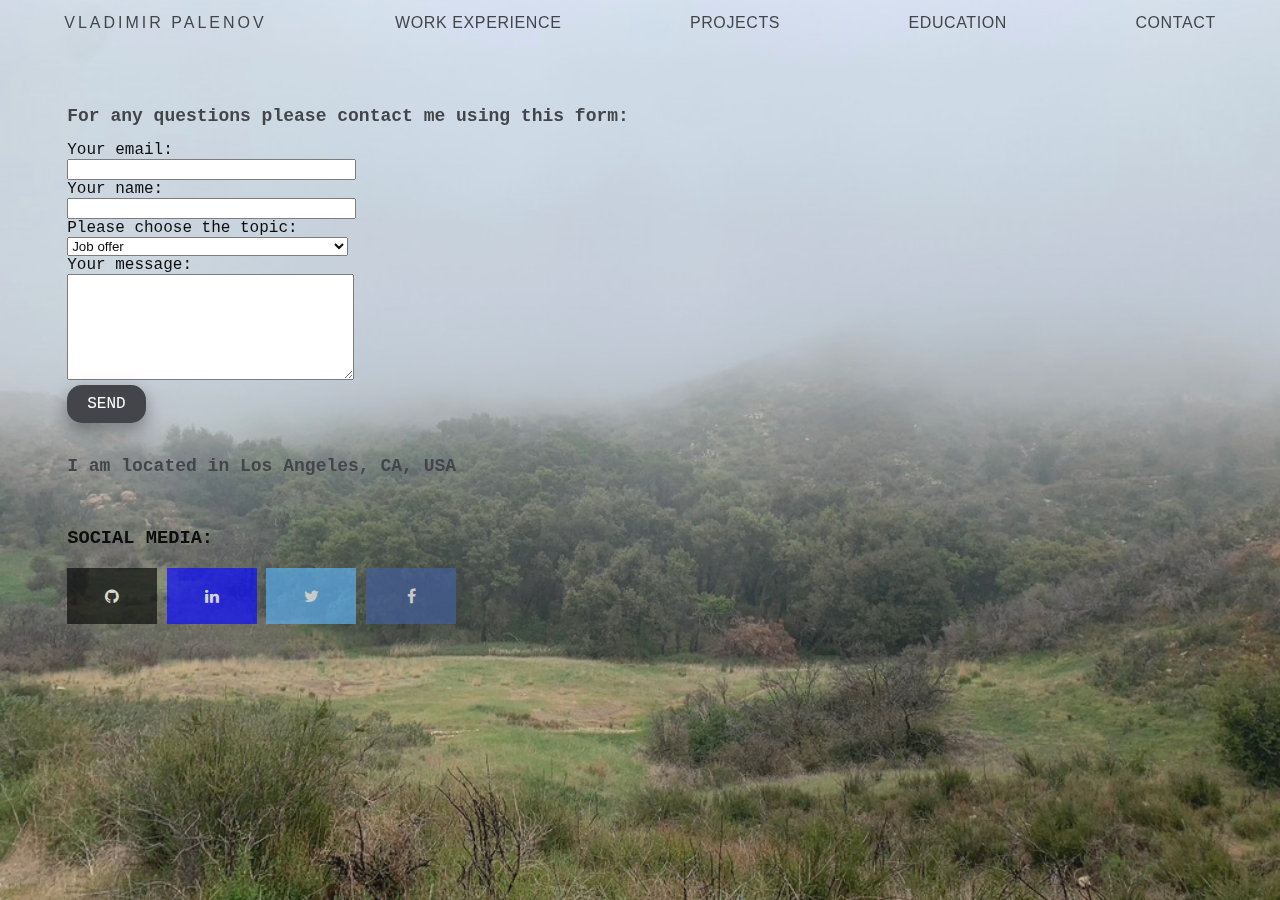
==== contact.html @ 0574a5a3 "Add files via upload" ====
<!DOCTYPE  html>
   <html>
	<head>
		<meta charset = "utf-8" content="width=device-width, initial-scale=1">
		<title>Vladimir Palenov Portfolio</title>
		<link rel="stylesheet" href="layout.css" type="text/css">
		<script src="index-script.js"></script>
     </head>
     <body>
     	<div class="bg3">
			<div class="contact_form">
		
			<h2>For any questions please contact me using this form: </h2>
			<form
	  			action="https://formspree.io/xgenkroz"
	  			method="POST"
			>
		  		<label>
		    		Your email:<br>
		    		<input type="text" name="_replyto">
		  		</label>
		  		<br>
		  		<label>
		    		Your name:<br>
		    		<input type="text" name="_sender">
		  		</label>
		  		<br>
		  		<label for="reason">Please choose the topic: <br></label>
		  		<select id="reason" name="reason">
		      		<option value="partnership">Job offer</option>
		      		<option value="recepies">Advertisement</option>
		      		<option value="other">Other questions</option>
		    	</select>
		    	<br>
		  		<label>
		    		Your message:<br>
		    		<textarea name="message" id="text-form"></textarea>
		  		</label>
		  		<br>
		  		<button type="submit">SEND</button>
			</form>
			<br>
			<h2>I am located in Los Angeles, CA, USA</h2>
			<br>
			<h3>SOCIAL MEDIA:</h3>
			<link rel="stylesheet" href="https://cdnjs.cloudflare.com/ajax/libs/font-awesome/4.7.0/css/font-awesome.min.css">
			<a href="https://github.com/vladimirpalenov" class="fa fa-github"></a>
			<a href="https://https://www.linkedin.com/in/vladimir-palenov-1a156380/" class="fa fa-linkedin"></a>
			<a href="https://www.twitter.com/vladimirpalenov" class="fa fa-twitter"></a>
			<a href="https://www.facebook.com/vladimir.palenov.1" class="fa fa-facebook"></a>
	     	</div>
     		
			

		
			<ul id="nav">
			  <li class="home"><a href="index.html">VLADIMIR PALENOV</a></li>
			  <li><a href="work_experience.html">WORK EXPERIENCE</a></li>
			  <li><a href="projects.html">PROJECTS</a></li>
			  <li><a href="education.html">EDUCATION</a></li>
			  <li><a href="contact.html">CONTACT</a></li> 
			</ul>
     </body>
   </html>
---- layout.css ----
body, html {
    width: 100%;
    height: 100%;
    margin: 0px;
    padding: 0px;
}

ul {
	font-family: "Gotham Medium", "Segoe UI", Roboto, "Helvetica Neue", Arial;
	font-weight: 500;
	letter-spacing: 0.6px;
	list-style-type: none;
	margin: 0;
	padding: 0;
	overflow: hidden;
	background-color: rgba(0, 0, 0, 0);
	position: fixed;
	top: 0;
	width: 100%;
	display: flex;
	justify-content: space-around;
	text-align: center;
}


li a {
	text-decoration: none;
	display: block;
	padding: 14px 16px;
	color: rgb(57, 60, 65);
}

li a:hover {
  color: rgb(0, 0, 0);
}


.bg1 {
  background-image: url("background4.jpeg");
  height: 100%; 
  background-position: center;
  background-repeat: no-repeat;
  background-size: cover;
  opacity: 0.95;
}

.bg2 {
  background-image: url("background3.jpeg");
  height: 100%; 
  background-position: center;
  background-repeat: no-repeat;
  background-size: cover;
  opacity: 0.95;
}

.bg3 {
  background-image: url("background7.jpeg");
  height: 100%; 
  background-position: center;
  background-repeat: no-repeat;
  background-size: cover;
  opacity: 0.95;
}

.bg4 {
  background-image: url("background9.jpeg");
  height: 100%; 
  background-position: center;
  background-repeat: no-repeat;
  background-size: cover;
  opacity: 0.95;
}

.bg5 {
  background-image: url("background5.jpeg");
  height: 100%; 
  background-position: center;
  background-repeat: no-repeat;
  background-size: cover;
  opacity: 0.95;
}

.home {
  letter-spacing: 3px;
}

.pic_of_me, .pic_smc, .pic_pasv, .pic_udemy, .pic_coursera, .pic_recipes, .pic_java, .pic_python, .pic_quiz, .pic_ds_java, .pic_sql{
	width: 100%;
	height: auto;
}

.pic_smc:hover, .pic_pasv:hover, .pic_udemy:hover, .pic_coursera:hover, .pic_recipes:hover, .pic_java:hover, .pic_python:hover, .pic_quiz:hover, .pic_ds_java:hover, .pic_sql:hover{
  -moz-box-shadow: 0 0 10px #ccc;
  -webkit-box-shadow: 0 0 10px #ccc;
  box-shadow: 0 0 10px #ccc;
  opacity: 0.9;
}

.welcome {
  background-color: rgb(220,220,220);
  width: 20%;
  height: auto;
  border: 2px solid rgb(112,128,144);
  padding: 3px;
  margin: 20px;
  position: absolute;
  top: 10%;
  left: 40%;
  font-family: Courier New;
  font-weight: bold;
  color: rgb(0, 0, 0);
}

.bio {
  background-color: rgb(220,220,220);
  width: 20%;
  height: auto;
  border: 2px solid rgb(112,128,144);
  padding: 3px;
  margin: 20px;
  position: absolute;
  top: 30%;
  left: 7%;
  font-family: Courier New;
  font-weight: bold;
  color: rgb(0, 0, 0);
}

.skills {
  background-color: rgb(220,220,220);
  width: 20%;
  height: auto;
  border: 2px solid rgb(112,128,144);
  padding: 3px;
  margin: 20px;
  position: absolute;
  top: 30%;
  left: 73%;
  font-family: Courier New;
  font-weight: bold;
  color: rgb(0, 0, 0);
}

.smc {
  background-color: white;
  width: 20%;
  height: auto;
  border: 2px solid rgb(220,220,220);
  padding: 4px;
  margin: 20px;
  position: absolute;
  top: 10%;
  left: 7%;
  font-family: Courier New;
  color: rgb(0, 0, 0);
}

.pasv {
  background-color: white;
  width: 20%;
  height: auto;
  border: 2px solid rgb(220,220,220);
  padding: 4px;
  margin: 20px;
  position: absolute;
  top: 10%;
  left: 29%;
  font-family: Courier New;
  color: rgb(0, 0, 0);
}

.udemy {
  background-color: white;
  width: 20%;
  height: auto;
  border: 2px solid rgb(220,220,220);
  padding: 4px;
  margin: 20px;
  position: absolute;
  top: 10%;
  left: 51%;
  font-family: Courier New;
  color: rgb(0, 0, 0);
}

.coursera {
  background-color: white;
  width: 20%;
  height: auto;
  border: 2px solid rgb(220,220,220);
  padding: 4px;
  margin: 20px;
  position: absolute;
  top: 10%;
  left: 73%;
  font-family: Courier New;
  color: rgb(0, 0, 0);
}

.recipes{
  background-color: white;
  width: 20%;
  height: 29%;
  border: 2px solid rgb(220,220,220);
  padding: 4px;
  margin: 20px;
  position: absolute;
  top: 10%;
  left: 7%;
  font-family: Courier New;
  color: rgb(0, 0, 0);
}

.java{
  background-color: white;
  width: 20%;
  height: 29%;
  border: 2px solid rgb(220,220,220);
  padding: 4px;
  margin: 20px;
  position: absolute;
  top: 10%;
  left: 29%;
  font-family: Courier New;
  color: rgb(0, 0, 0);
}

.python {
  background-color: white;
  width: 20%;
  height: 29%;
  border: 2px solid rgb(220,220,220);
  padding: 4px;
  margin: 20px;
  position: absolute;
  top: 10%;
  left: 51%;
  font-family: Courier New;
  color: rgb(0, 0, 0);
}

.quiz {
  background-color: white;
  width: 20%;
  height: 29%;
  border: 2px solid rgb(220,220,220);
  padding: 4px;
  margin: 20px;
  position: absolute;
  top: 10%;
  left: 73%;
  font-family: Courier New;
  color: rgb(0, 0, 0);
}

.ds_java{
  background-color: white;
  width: 20%;
  height: 29%;
  border: 2px solid rgb(220,220,220);
  padding: 4px;
  margin: 20px;
  position: absolute;
  top: 41%;
  left: 7%;
  font-family: Courier New;
  color: rgb(0, 0, 0);
}

.sql{
  background-color: white;
  width: 20%;
  height: 29%;
  border: 2px solid rgb(220,220,220);
  padding: 4px;
  margin: 20px;
  position: absolute;
  top: 41%;
  left: 73%;
  font-family: Courier New;
  color: rgb(0, 0, 0);
}

.collapsible {
  font-family: Courier New;
  color: rgb(57, 60, 65);
  background-color: rgba(255,255,255,0.7);
  cursor: pointer;
  padding: 18px;
  width: 100%;
  border: none;
  text-align: left;
  outline: none;
  font-size: 15px;
}

.active, .collapsible:hover {
  background-color: rgba(255,255,255,0.9);
  color: black;
}

.collapsible:after {
  content: '\002B';
  color: white;
  font-weight: bold;
  float: right;
  margin-left: 5px;
}

.active:after {
  content: "\2212";
}

.content {
  font-family: Courier New;
  color: rgb(57, 60, 65);
  padding: 0 18px;
  max-height: 0;
  overflow: hidden;
  transition: max-height 0.2s ease-out;
  background-color: white;
}

.experience {
  font-family: Courier New;
  color: rgb(57, 60, 65);
  background-color: rgba(255,255,255,0.7);
  padding: 1%;
  width: 100%;
  border: none;
  text-align: center;
  font-size: 14px;
}

.contact_form {
  margin-left:2%;
  padding:1px 16px;
  height:70%;
  position: absolute;
  top: 10%;
  left: 2%;
  font-family: Courier New;
}

h2 {
  color: rgb(57, 60, 65);
  font-size: 18px;
}

input {
  width: 50%;
}

select, option {
  width: 50%;  
}

#text-form {
  width: 50%;
  height: 100px;
}

.down_resume{
  font-family: Courier New;
  background-color: rgb(57, 60, 65);
  border-radius: 15px 15px 15px 15px;
}
.down_resume:hover{
  box-shadow: 0 12px 16px 0 rgba(0,0,0,0.24), 0 17px 50px 0 rgba(0,0,0,0.19);
  background-color: rgb(0, 0, 0);
}
      .fa {
          padding: 20px;
          font-size: 30px;
          width: 50px;
          text-align: center;
          text-decoration: none;
          opacity: 0.7;
      }
      .fa:hover {
          opacity: 0.9;
      }
      .fa-facebook {
          background: #3B5998;
          color: white;
      }
      .fa-twitter {
          background: #55ACEE;
          color: white;
      }
      .fa-linkedin {
          background: blue;
          color: white;
      }
      .fa-github {
          background: black;
          color: white;
        }
      .fa-file-pdf {
          background: white;
          color: white;

      }

        button {
          background-color: rgb(57, 60, 65);
          border: none;
          color: white;
          padding: 10px 20px;
          text-align: center;
          text-decoration: none;
          display: inline-block;
          font-size: 16px;
          box-shadow: 0 8px 16px 0 rgba(0,0,0,0.2), 0 6px 20px 0 rgba(0,0,0,0.19);
        }
        button[type=submit]{
  font-family: Courier New;
  background-color: rgb(57, 60, 65);
    border-radius: 15px 15px 15px 15px;
        }
      button[type=submit]:hover {
        background-color: rgb(0, 0, 0);
        box-shadow: 0 12px 16px 0 rgba(0,0,0,0.24), 0 17px 50px 0 rgba(0,0,0,0.19);
      }
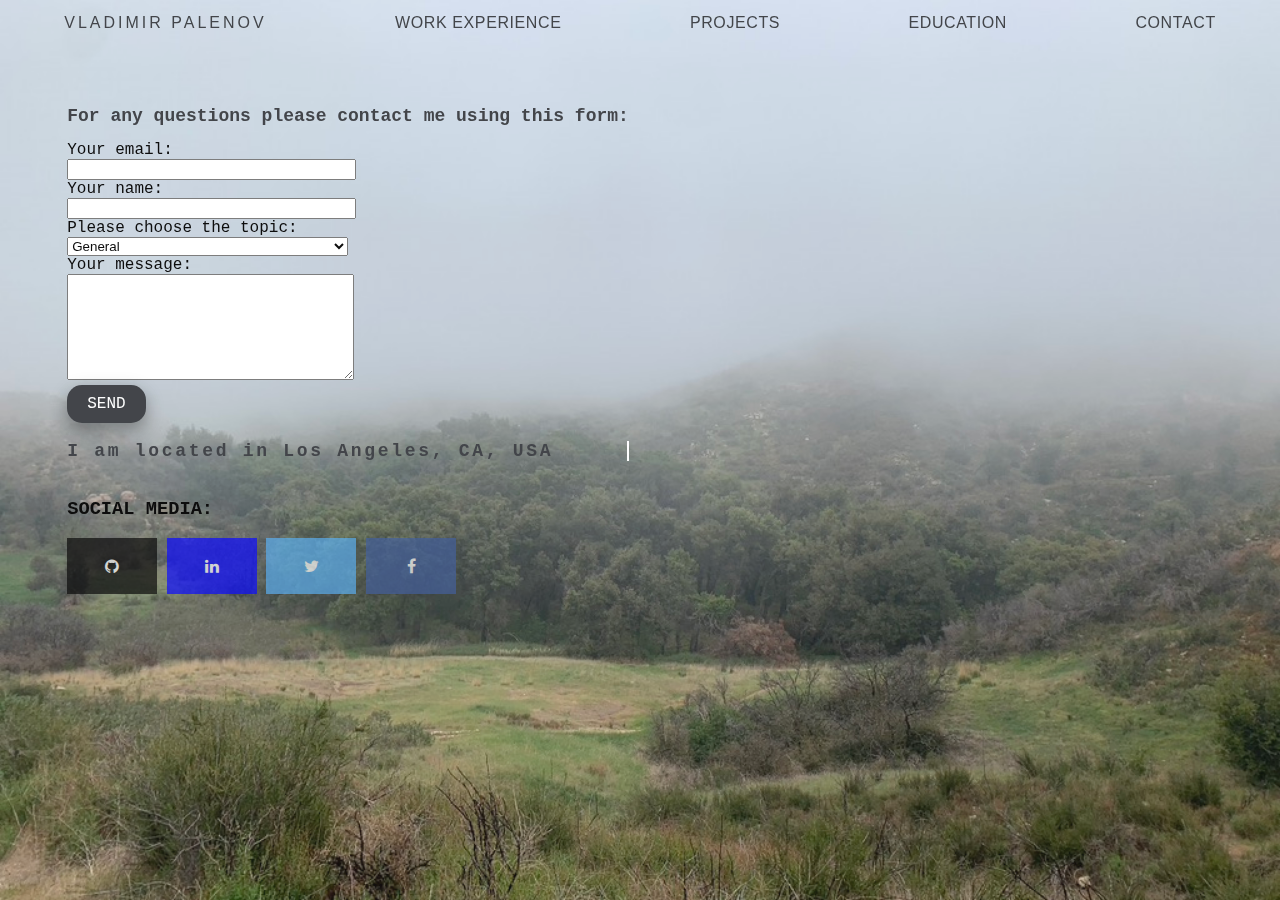
==== commit 74640788: "Add files via upload" ====
--- a/contact.html
+++ b/contact.html
@@ -26,12 +26,13 @@
 		  		</label>
 		  		<br>
 		  		<label for="reason">Please choose the topic: <br></label>
-		  		<select id="reason" name="reason">
-		      		<option value="partnership">Job offer</option>
-		      		<option value="recepies">Advertisement</option>
-		      		<option value="other">Other questions</option>
-		    	</select>
-		    	<br>
+			  		<select id="reason" name="reason">
+			  			<option value="general">General</option>
+			      		<option value="partnership">Job offer</option>
+			      		<option value="recepies">Advertisement</option>
+			      		<option value="other">Other questions</option>
+			    	</select>
+			    	<br>
 		  		<label>
 		    		Your message:<br>
 		    		<textarea name="message" id="text-form"></textarea>
@@ -40,7 +41,7 @@
 		  		<button type="submit">SEND</button>
 			</form>
 			<br>
-			<h2>I am located in Los Angeles, CA, USA</h2>
+			<h2 class="typing_hello">I am located in Los Angeles, CA, USA</h2>
 			<br>
 			<h3>SOCIAL MEDIA:</h3>
 			<link rel="stylesheet" href="https://cdnjs.cloudflare.com/ajax/libs/font-awesome/4.7.0/css/font-awesome.min.css">
--- a/layout.css
+++ b/layout.css
@@ -34,6 +34,32 @@
   color: rgb(0, 0, 0);
 }
 
+.typing_hello{
+  overflow: hidden; 
+  border-right: .15em solid white; 
+  white-space: nowrap; 
+  margin: 0 auto; 
+  letter-spacing: .15em; 
+  animation: 
+    typing 3.5s steps(22, end) forwards,
+    blink 1s infinite;
+}
+
+/* The typing effect */
+@keyframes typing {
+  from { width: 0 }
+  to { width: 100% }
+}
+
+/* The typewriter cursor effect */
+@keyframes blink {
+  0%,100% {
+    border-right:2px solid transparent;
+  }
+  50% {
+    border-right:2px solid #222;
+  }
+}
 
 .bg1 {
   background-image: url("background4.jpeg");
@@ -94,6 +120,7 @@
   -webkit-box-shadow: 0 0 10px #ccc;
   box-shadow: 0 0 10px #ccc;
   opacity: 0.9;
+  transform: scale(1.01);
 }
 
 .welcome {
@@ -107,7 +134,6 @@
   top: 10%;
   left: 40%;
   font-family: Courier New;
-  font-weight: bold;
   color: rgb(0, 0, 0);
 }
 
@@ -122,7 +148,6 @@
   top: 30%;
   left: 7%;
   font-family: Courier New;
-  font-weight: bold;
   color: rgb(0, 0, 0);
 }
 
@@ -137,7 +162,6 @@
   top: 30%;
   left: 73%;
   font-family: Courier New;
-  font-weight: bold;
   color: rgb(0, 0, 0);
 }
 
@@ -369,72 +393,70 @@
   box-shadow: 0 12px 16px 0 rgba(0,0,0,0.24), 0 17px 50px 0 rgba(0,0,0,0.19);
   background-color: rgb(0, 0, 0);
 }
-      .fa {
-          padding: 20px;
-          font-size: 30px;
-          width: 50px;
-          text-align: center;
-          text-decoration: none;
-          opacity: 0.7;
-      }
-      .fa:hover {
-          opacity: 0.9;
-      }
-      .fa-facebook {
-          background: #3B5998;
-          color: white;
-      }
-      .fa-twitter {
-          background: #55ACEE;
-          color: white;
-      }
-      .fa-linkedin {
-          background: blue;
-          color: white;
-      }
-      .fa-github {
-          background: black;
-          color: white;
-        }
-      .fa-file-pdf {
-          background: white;
-          color: white;
-
-      }
-
-        button {
-          background-color: rgb(57, 60, 65);
-          border: none;
-          color: white;
-          padding: 10px 20px;
-          text-align: center;
-          text-decoration: none;
-          display: inline-block;
-          font-size: 16px;
-          box-shadow: 0 8px 16px 0 rgba(0,0,0,0.2), 0 6px 20px 0 rgba(0,0,0,0.19);
-        }
-        button[type=submit]{
-  font-family: Courier New;
+.fa {
+  padding: 20px;
+  font-size: 30px;
+  width: 50px;
+  text-align: center;
+  text-decoration: none;
+  opacity: 0.7;
+}
+.fa:hover {
+  opacity: 0.9;
+}
+.fa-facebook {
+  background: #3B5998;
+  color: white;
+}
+.fa-twitter {
+  background: #55ACEE;
+  color: white;
+}
+.fa-linkedin {
+  background: blue;
+  color: white;
+}
+.fa-github {
+  background: black;
+  color: white;
+}
+.fa-file-pdf {
+  background: white;
+  color: white;
+}
+button {
   background-color: rgb(57, 60, 65);
-    border-radius: 15px 15px 15px 15px;
-        }
-      button[type=submit]:hover {
-        background-color: rgb(0, 0, 0);
-        box-shadow: 0 12px 16px 0 rgba(0,0,0,0.24), 0 17px 50px 0 rgba(0,0,0,0.19);
-      }
-
-
-
-
-
-
-
-
-
-
-
-
-
-
-
-
+  border: none;
+  color: white;
+  padding: 10px 20px;
+  text-align: center;
+  text-decoration: none;
+  display: inline-block;
+  font-size: 16px;
+  box-shadow: 0 8px 16px 0 rgba(0,0,0,0.2), 0 6px 20px 0 rgba(0,0,0,0.19);
+}
+button[type=submit]{
+  font-family: Courier New;
+  background-color: rgb(57, 60, 65);
+  border-radius: 15px 15px 15px 15px;
+}
+button[type=submit]:hover {
+  background-color: rgb(0, 0, 0);
+  box-shadow: 0 12px 16px 0 rgba(0,0,0,0.24), 0 17px 50px 0 rgba(0,0,0,0.19);
+}
+
+
+
+
+
+
+
+
+
+
+
+
+
+
+
+
